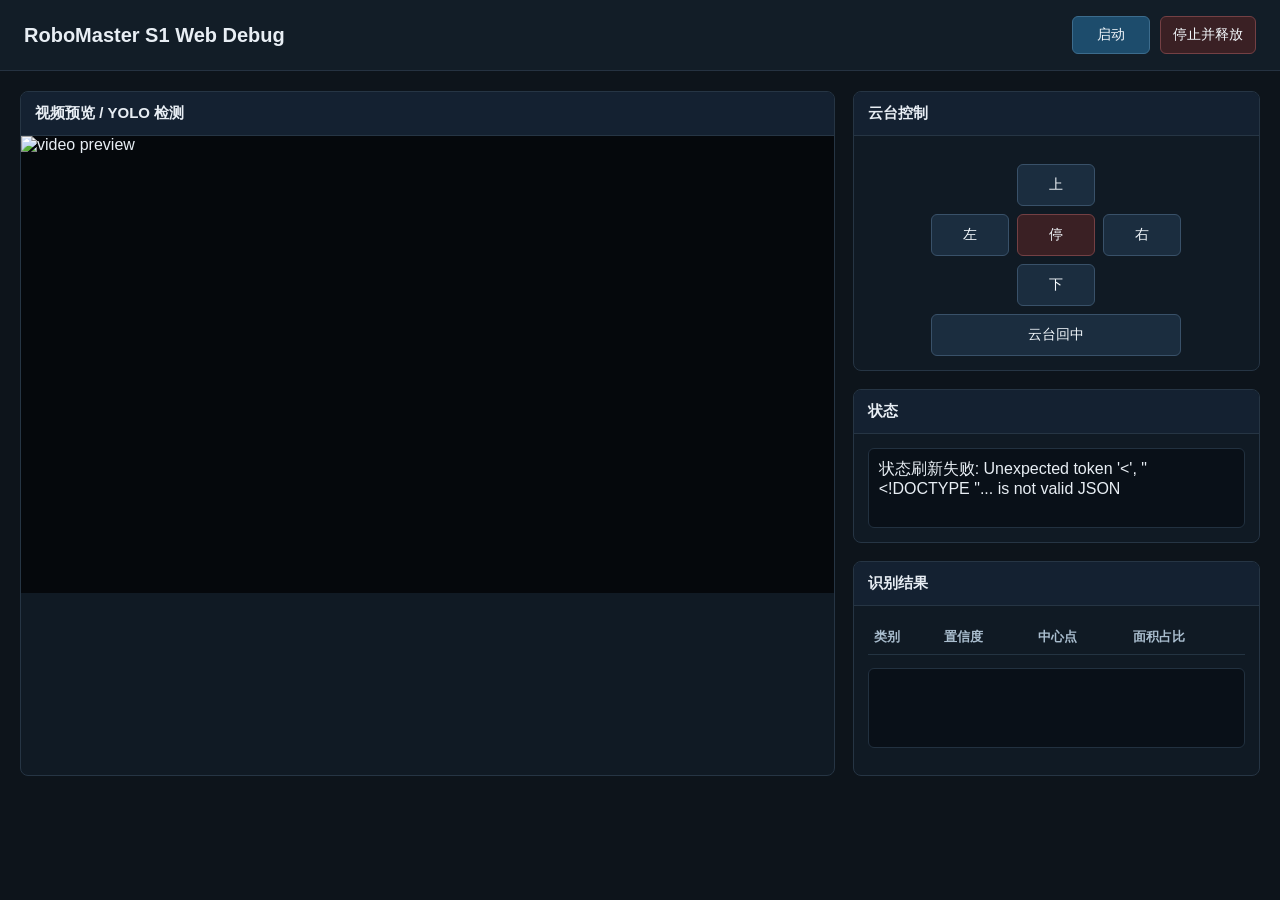
==== templates/index.html @ eebd6b9c "Add web debug panel for camera and gimbal" ====
<!doctype html>
<html lang="zh-CN">
<head>
  <meta charset="utf-8">
  <meta name="viewport" content="width=device-width, initial-scale=1">
  <title>RoboMaster S1 Web Debug</title>
  <style>
    :root {
      color-scheme: dark;
      font-family: "Segoe UI", "Microsoft YaHei", sans-serif;
      background: #0d141b;
      color: #e8eef4;
    }
    * { box-sizing: border-box; }
    body { margin: 0; background: #0d141b; }
    header {
      padding: 16px 24px;
      border-bottom: 1px solid #253241;
      background: #121d27;
      display: flex;
      align-items: center;
      justify-content: space-between;
      gap: 16px;
    }
    h1 { font-size: 20px; margin: 0; font-weight: 650; }
    main {
      padding: 20px;
      display: grid;
      grid-template-columns: minmax(480px, 2fr) minmax(320px, 1fr);
      gap: 18px;
    }
    section {
      border: 1px solid #263544;
      background: #101a24;
      border-radius: 8px;
      overflow: hidden;
    }
    section h2 {
      margin: 0;
      padding: 12px 14px;
      font-size: 15px;
      font-weight: 650;
      border-bottom: 1px solid #263544;
      background: #142131;
    }
    .video-wrap {
      aspect-ratio: 16 / 9;
      background: #05080c;
      display: grid;
      place-items: center;
    }
    #video {
      width: 100%;
      height: 100%;
      object-fit: contain;
    }
    .panel-body { padding: 14px; }
    .toolbar {
      display: flex;
      flex-wrap: wrap;
      gap: 10px;
      align-items: center;
    }
    button {
      border: 1px solid #395169;
      background: #1b2d3f;
      color: #f3f8fc;
      border-radius: 6px;
      min-width: 78px;
      min-height: 38px;
      padding: 8px 12px;
      font-size: 14px;
      cursor: pointer;
    }
    button:hover { background: #25445f; }
    button:active { transform: translateY(1px); }
    button.danger { border-color: #744044; background: #3a2024; }
    button.primary { border-color: #3c6c8d; background: #1d4c6c; }
    .gimbal-grid {
      display: grid;
      grid-template-columns: repeat(3, 78px);
      grid-template-rows: repeat(3, 42px);
      gap: 8px;
      justify-content: center;
      margin-top: 14px;
    }
    .gimbal-grid button { min-width: 0; width: 78px; height: 42px; padding: 0; }
    .up { grid-column: 2; grid-row: 1; }
    .left { grid-column: 1; grid-row: 2; }
    .stop { grid-column: 2; grid-row: 2; }
    .right { grid-column: 3; grid-row: 2; }
    .down { grid-column: 2; grid-row: 3; }
    .recenter { grid-column: 1 / 4; grid-row: 4; width: 250px !important; }
    pre, .status-line {
      background: #091018;
      border: 1px solid #223140;
      border-radius: 6px;
      padding: 10px;
      overflow: auto;
      white-space: pre-wrap;
      word-break: break-word;
      min-height: 80px;
    }
    table {
      width: 100%;
      border-collapse: collapse;
      font-size: 13px;
    }
    th, td {
      border-bottom: 1px solid #243442;
      padding: 8px 6px;
      text-align: left;
    }
    th { color: #a9bdce; font-weight: 600; }
    @media (max-width: 900px) {
      main { grid-template-columns: 1fr; padding: 12px; }
      header { align-items: flex-start; flex-direction: column; }
    }
  </style>
</head>
<body>
  <header>
    <h1>RoboMaster S1 Web Debug</h1>
    <div class="toolbar">
      <button class="primary" onclick="startRobot()">启动</button>
      <button class="danger" onclick="stopRobot()">停止并释放</button>
    </div>
  </header>

  <main>
    <section>
      <h2>视频预览 / YOLO 检测</h2>
      <div class="video-wrap">
        <img id="video" alt="video preview">
      </div>
    </section>

    <div>
      <section>
        <h2>云台控制</h2>
        <div class="panel-body">
          <div class="gimbal-grid">
            <button class="up" onmousedown="gimbal('up')" onmouseup="gimbal('stop')" onclick="gimbal('up')">上</button>
            <button class="left" onmousedown="gimbal('left')" onmouseup="gimbal('stop')" onclick="gimbal('left')">左</button>
            <button class="stop danger" onclick="gimbal('stop')">停</button>
            <button class="right" onmousedown="gimbal('right')" onmouseup="gimbal('stop')" onclick="gimbal('right')">右</button>
            <button class="down" onmousedown="gimbal('down')" onmouseup="gimbal('stop')" onclick="gimbal('down')">下</button>
            <button class="recenter" onclick="gimbal('recenter')">云台回中</button>
          </div>
        </div>
      </section>

      <section style="margin-top:18px;">
        <h2>状态</h2>
        <div class="panel-body">
          <div id="status" class="status-line">等待启动</div>
        </div>
      </section>

      <section style="margin-top:18px;">
        <h2>识别结果</h2>
        <div class="panel-body">
          <table>
            <thead>
              <tr>
                <th>类别</th>
                <th>置信度</th>
                <th>中心点</th>
                <th>面积占比</th>
              </tr>
            </thead>
            <tbody id="detections"></tbody>
          </table>
          <pre id="raw"></pre>
        </div>
      </section>
    </div>
  </main>

  <script>
    const video = document.getElementById("video");
    const statusBox = document.getElementById("status");
    const detectionsBody = document.getElementById("detections");
    const rawBox = document.getElementById("raw");

    async function postJson(url, body = {}) {
      const res = await fetch(url, {
        method: "POST",
        headers: {"Content-Type": "application/json"},
        body: JSON.stringify(body)
      });
      const data = await res.json();
      if (!res.ok || data.ok === false) {
        throw new Error(data.error || res.statusText);
      }
      return data;
    }

    async function startRobot() {
      try {
        await postJson("/api/start");
        video.src = "/video_feed?t=" + Date.now();
        await refreshStatus();
      } catch (err) {
        statusBox.textContent = "启动失败: " + err.message;
      }
    }

    async function stopRobot() {
      try {
        await postJson("/api/stop");
        video.removeAttribute("src");
        await refreshStatus();
      } catch (err) {
        statusBox.textContent = "停止失败: " + err.message;
      }
    }

    async function gimbal(direction) {
      try {
        await postJson("/api/gimbal", {direction});
        await refreshStatus();
      } catch (err) {
        statusBox.textContent = "云台控制失败: " + err.message;
      }
    }

    function renderDetections(items) {
      detectionsBody.innerHTML = "";
      for (const item of items) {
        const tr = document.createElement("tr");
        tr.innerHTML = `
          <td>${item.class_name}</td>
          <td>${item.confidence}</td>
          <td>${item.center}</td>
          <td>${item.area_ratio}</td>
        `;
        detectionsBody.appendChild(tr);
      }
      rawBox.textContent = JSON.stringify(items, null, 2);
    }

    async function refreshStatus() {
      try {
        const res = await fetch("/api/status");
        const data = await res.json();
        const s = data.status || {};
        statusBox.textContent =
          `robot=${s.robot_connected} video=${s.video_running} yolo=${s.yolo_loaded}\n` +
          `last_action=${s.last_action}\n` +
          `last_error=${s.last_error || ""}`;
        renderDetections(data.detections || []);
      } catch (err) {
        statusBox.textContent = "状态刷新失败: " + err.message;
      }
    }

    setInterval(refreshStatus, 1000);
    refreshStatus();
  </script>
</body>
</html>
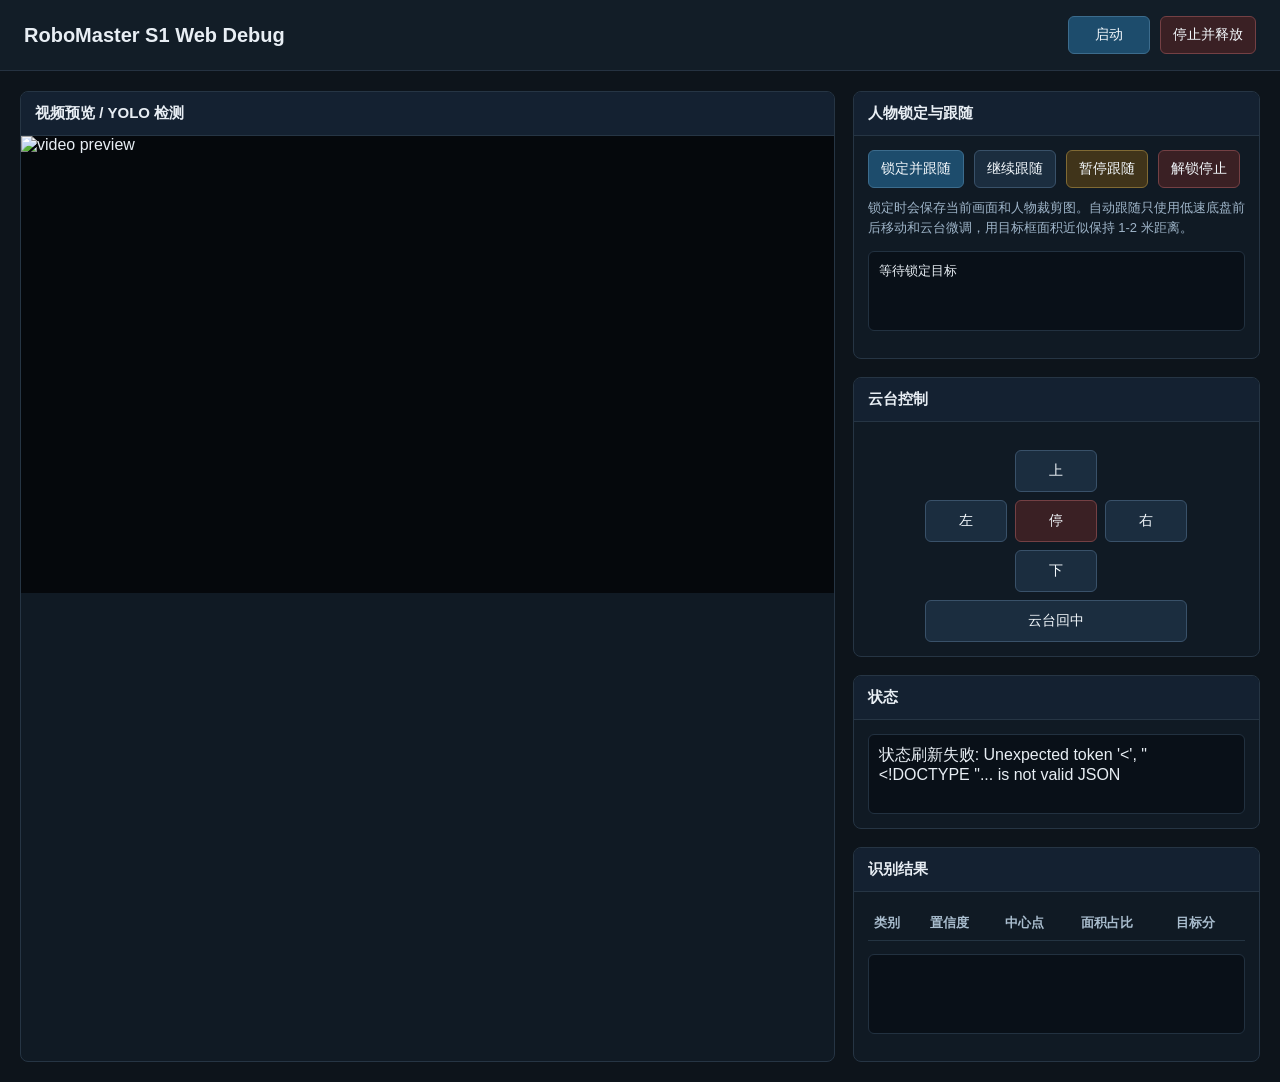
==== commit 0958c180: "Add target lock and follow web controls" ====
--- a/templates/index.html
+++ b/templates/index.html
@@ -22,11 +22,11 @@
       justify-content: space-between;
       gap: 16px;
     }
-    h1 { font-size: 20px; margin: 0; font-weight: 650; }
+    h1 { font-size: 20px; margin: 0; font-weight: 650; letter-spacing: 0; }
     main {
       padding: 20px;
       display: grid;
-      grid-template-columns: minmax(480px, 2fr) minmax(320px, 1fr);
+      grid-template-columns: minmax(480px, 2fr) minmax(360px, 1fr);
       gap: 18px;
     }
     section {
@@ -35,6 +35,7 @@
       border-radius: 8px;
       overflow: hidden;
     }
+    section + section { margin-top: 18px; }
     section h2 {
       margin: 0;
       padding: 12px 14px;
@@ -42,6 +43,7 @@
       font-weight: 650;
       border-bottom: 1px solid #263544;
       background: #142131;
+      letter-spacing: 0;
     }
     .video-wrap {
       aspect-ratio: 16 / 9;
@@ -66,31 +68,33 @@
       background: #1b2d3f;
       color: #f3f8fc;
       border-radius: 6px;
-      min-width: 78px;
+      min-width: 82px;
       min-height: 38px;
       padding: 8px 12px;
       font-size: 14px;
       cursor: pointer;
+      white-space: nowrap;
     }
     button:hover { background: #25445f; }
     button:active { transform: translateY(1px); }
     button.danger { border-color: #744044; background: #3a2024; }
     button.primary { border-color: #3c6c8d; background: #1d4c6c; }
+    button.warning { border-color: #806a34; background: #40341a; }
     .gimbal-grid {
       display: grid;
-      grid-template-columns: repeat(3, 78px);
+      grid-template-columns: repeat(3, 82px);
       grid-template-rows: repeat(3, 42px);
       gap: 8px;
       justify-content: center;
       margin-top: 14px;
     }
-    .gimbal-grid button { min-width: 0; width: 78px; height: 42px; padding: 0; }
+    .gimbal-grid button { min-width: 0; width: 82px; height: 42px; padding: 0; }
     .up { grid-column: 2; grid-row: 1; }
     .left { grid-column: 1; grid-row: 2; }
     .stop { grid-column: 2; grid-row: 2; }
     .right { grid-column: 3; grid-row: 2; }
     .down { grid-column: 2; grid-row: 3; }
-    .recenter { grid-column: 1 / 4; grid-row: 4; width: 250px !important; }
+    .recenter { grid-column: 1 / 4; grid-row: 4; width: 262px !important; }
     pre, .status-line {
       background: #091018;
       border: 1px solid #223140;
@@ -110,8 +114,22 @@
       border-bottom: 1px solid #243442;
       padding: 8px 6px;
       text-align: left;
+      vertical-align: top;
     }
     th { color: #a9bdce; font-weight: 600; }
+    .hint { color: #9eb4c8; font-size: 13px; line-height: 1.55; margin-top: 10px; }
+    .tag {
+      display: inline-flex;
+      align-items: center;
+      min-height: 24px;
+      border-radius: 4px;
+      padding: 2px 8px;
+      border: 1px solid #34485a;
+      background: #132333;
+      font-size: 13px;
+    }
+    .tag.on { border-color: #3f7d5d; background: #193728; color: #bdf2cf; }
+    .tag.off { border-color: #6a3a42; background: #321b22; color: #ffd0d5; }
     @media (max-width: 900px) {
       main { grid-template-columns: 1fr; padding: 12px; }
       header { align-items: flex-start; flex-direction: column; }
@@ -136,6 +154,22 @@
     </section>
 
     <div>
+      <section>
+        <h2>人物锁定与跟随</h2>
+        <div class="panel-body">
+          <div class="toolbar">
+            <button class="primary" onclick="lockPerson(true)">锁定并跟随</button>
+            <button onclick="setAutoFollow(true)">继续跟随</button>
+            <button class="warning" onclick="setAutoFollow(false)">暂停跟随</button>
+            <button class="danger" onclick="unlockPerson()">解锁停止</button>
+          </div>
+          <div class="hint">
+            锁定时会保存当前画面和人物裁剪图。自动跟随只使用低速底盘前后移动和云台微调，用目标框面积近似保持 1-2 米距离。
+          </div>
+          <pre id="target">等待锁定目标</pre>
+        </div>
+      </section>
+
       <section>
         <h2>云台控制</h2>
         <div class="panel-body">
@@ -150,14 +184,14 @@
         </div>
       </section>
 
-      <section style="margin-top:18px;">
+      <section>
         <h2>状态</h2>
         <div class="panel-body">
           <div id="status" class="status-line">等待启动</div>
         </div>
       </section>
 
-      <section style="margin-top:18px;">
+      <section>
         <h2>识别结果</h2>
         <div class="panel-body">
           <table>
@@ -167,6 +201,7 @@
                 <th>置信度</th>
                 <th>中心点</th>
                 <th>面积占比</th>
+                <th>目标分</th>
               </tr>
             </thead>
             <tbody id="detections"></tbody>
@@ -180,6 +215,7 @@
   <script>
     const video = document.getElementById("video");
     const statusBox = document.getElementById("status");
+    const targetBox = document.getElementById("target");
     const detectionsBody = document.getElementById("detections");
     const rawBox = document.getElementById("raw");
 
@@ -225,19 +261,62 @@
       }
     }
 
+    async function lockPerson(enableFollow) {
+      try {
+        await postJson("/api/lock_person", {enable_follow: enableFollow});
+        await refreshStatus();
+      } catch (err) {
+        statusBox.textContent = "锁定失败: " + err.message;
+      }
+    }
+
+    async function unlockPerson() {
+      try {
+        await postJson("/api/unlock_person");
+        await refreshStatus();
+      } catch (err) {
+        statusBox.textContent = "解锁失败: " + err.message;
+      }
+    }
+
+    async function setAutoFollow(enabled) {
+      try {
+        await postJson("/api/auto_follow", {enabled});
+        await refreshStatus();
+      } catch (err) {
+        statusBox.textContent = "跟随状态切换失败: " + err.message;
+      }
+    }
+
     function renderDetections(items) {
       detectionsBody.innerHTML = "";
       for (const item of items) {
         const tr = document.createElement("tr");
+        const mark = item.is_locked_target ? " <span class=\"tag on\">locked</span>" : "";
         tr.innerHTML = `
-          <td>${item.class_name}</td>
+          <td>${item.class_name}${mark}</td>
           <td>${item.confidence}</td>
           <td>${item.center}</td>
           <td>${item.area_ratio}</td>
+          <td>${item.target_score}</td>
         `;
         detectionsBody.appendChild(tr);
       }
       rawBox.textContent = JSON.stringify(items, null, 2);
+    }
+
+    function renderTarget(target, targetDetection) {
+      const locked = target && target.locked;
+      const follow = target && target.auto_follow;
+      const lockedTag = locked ? "已锁定" : "未锁定";
+      const followTag = follow ? "跟随中" : "未跟随";
+      targetBox.textContent =
+        `${lockedTag} / ${followTag}\n` +
+        `locked_at=${target.locked_at || ""}\n` +
+        `match_score=${target.last_match_score}\n` +
+        `last_seen_age_seconds=${target.last_seen_age_seconds}\n` +
+        `crop_path=${target.crop_path || ""}\n` +
+        `target_detection=${JSON.stringify(targetDetection || null, null, 2)}`;
     }
 
     async function refreshStatus() {
@@ -249,6 +328,7 @@
           `robot=${s.robot_connected} video=${s.video_running} yolo=${s.yolo_loaded}\n` +
           `last_action=${s.last_action}\n` +
           `last_error=${s.last_error || ""}`;
+        renderTarget(data.target || {}, data.target_detection);
         renderDetections(data.detections || []);
       } catch (err) {
         statusBox.textContent = "状态刷新失败: " + err.message;
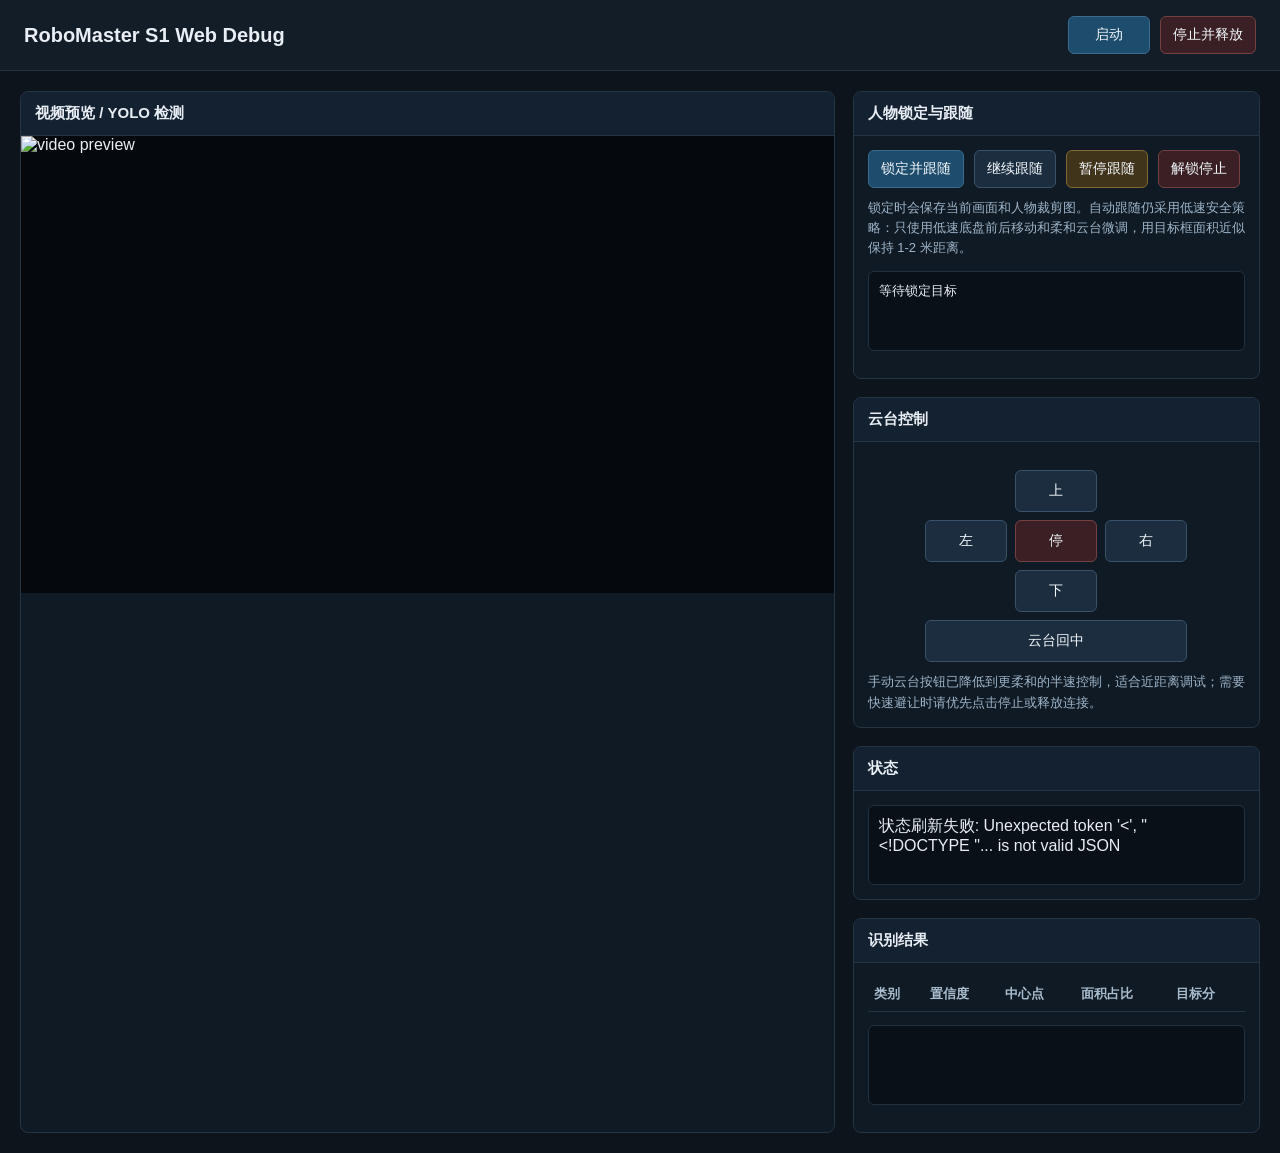
==== commit 0b7bf996: "Reduce gimbal speed and refine web controls" ====
--- a/templates/index.html
+++ b/templates/index.html
@@ -164,7 +164,7 @@
             <button class="danger" onclick="unlockPerson()">解锁停止</button>
           </div>
           <div class="hint">
-            锁定时会保存当前画面和人物裁剪图。自动跟随只使用低速底盘前后移动和云台微调，用目标框面积近似保持 1-2 米距离。
+            锁定时会保存当前画面和人物裁剪图。自动跟随仍采用低速安全策略：只使用低速底盘前后移动和柔和云台微调，用目标框面积近似保持 1-2 米距离。
           </div>
           <pre id="target">等待锁定目标</pre>
         </div>
@@ -174,12 +174,15 @@
         <h2>云台控制</h2>
         <div class="panel-body">
           <div class="gimbal-grid">
-            <button class="up" onmousedown="gimbal('up')" onmouseup="gimbal('stop')" onclick="gimbal('up')">上</button>
-            <button class="left" onmousedown="gimbal('left')" onmouseup="gimbal('stop')" onclick="gimbal('left')">左</button>
+            <button class="up" onpointerdown="pressGimbal(event, 'up')" onpointerup="releaseGimbal(event)" onpointercancel="releaseGimbal(event)" onpointerleave="releaseGimbal(event)">上</button>
+            <button class="left" onpointerdown="pressGimbal(event, 'left')" onpointerup="releaseGimbal(event)" onpointercancel="releaseGimbal(event)" onpointerleave="releaseGimbal(event)">左</button>
             <button class="stop danger" onclick="gimbal('stop')">停</button>
-            <button class="right" onmousedown="gimbal('right')" onmouseup="gimbal('stop')" onclick="gimbal('right')">右</button>
-            <button class="down" onmousedown="gimbal('down')" onmouseup="gimbal('stop')" onclick="gimbal('down')">下</button>
+            <button class="right" onpointerdown="pressGimbal(event, 'right')" onpointerup="releaseGimbal(event)" onpointercancel="releaseGimbal(event)" onpointerleave="releaseGimbal(event)">右</button>
+            <button class="down" onpointerdown="pressGimbal(event, 'down')" onpointerup="releaseGimbal(event)" onpointercancel="releaseGimbal(event)" onpointerleave="releaseGimbal(event)">下</button>
             <button class="recenter" onclick="gimbal('recenter')">云台回中</button>
+          </div>
+          <div class="hint">
+            手动云台按钮已降低到更柔和的半速控制，适合近距离调试；需要快速避让时请优先点击停止或释放连接。
           </div>
         </div>
       </section>
@@ -261,6 +264,17 @@
       }
     }
 
+    function pressGimbal(event, direction) {
+      event.preventDefault();
+      event.currentTarget.setPointerCapture?.(event.pointerId);
+      gimbal(direction);
+    }
+
+    function releaseGimbal(event) {
+      event.preventDefault();
+      gimbal("stop");
+    }
+
     async function lockPerson(enableFollow) {
       try {
         await postJson("/api/lock_person", {enable_follow: enableFollow});
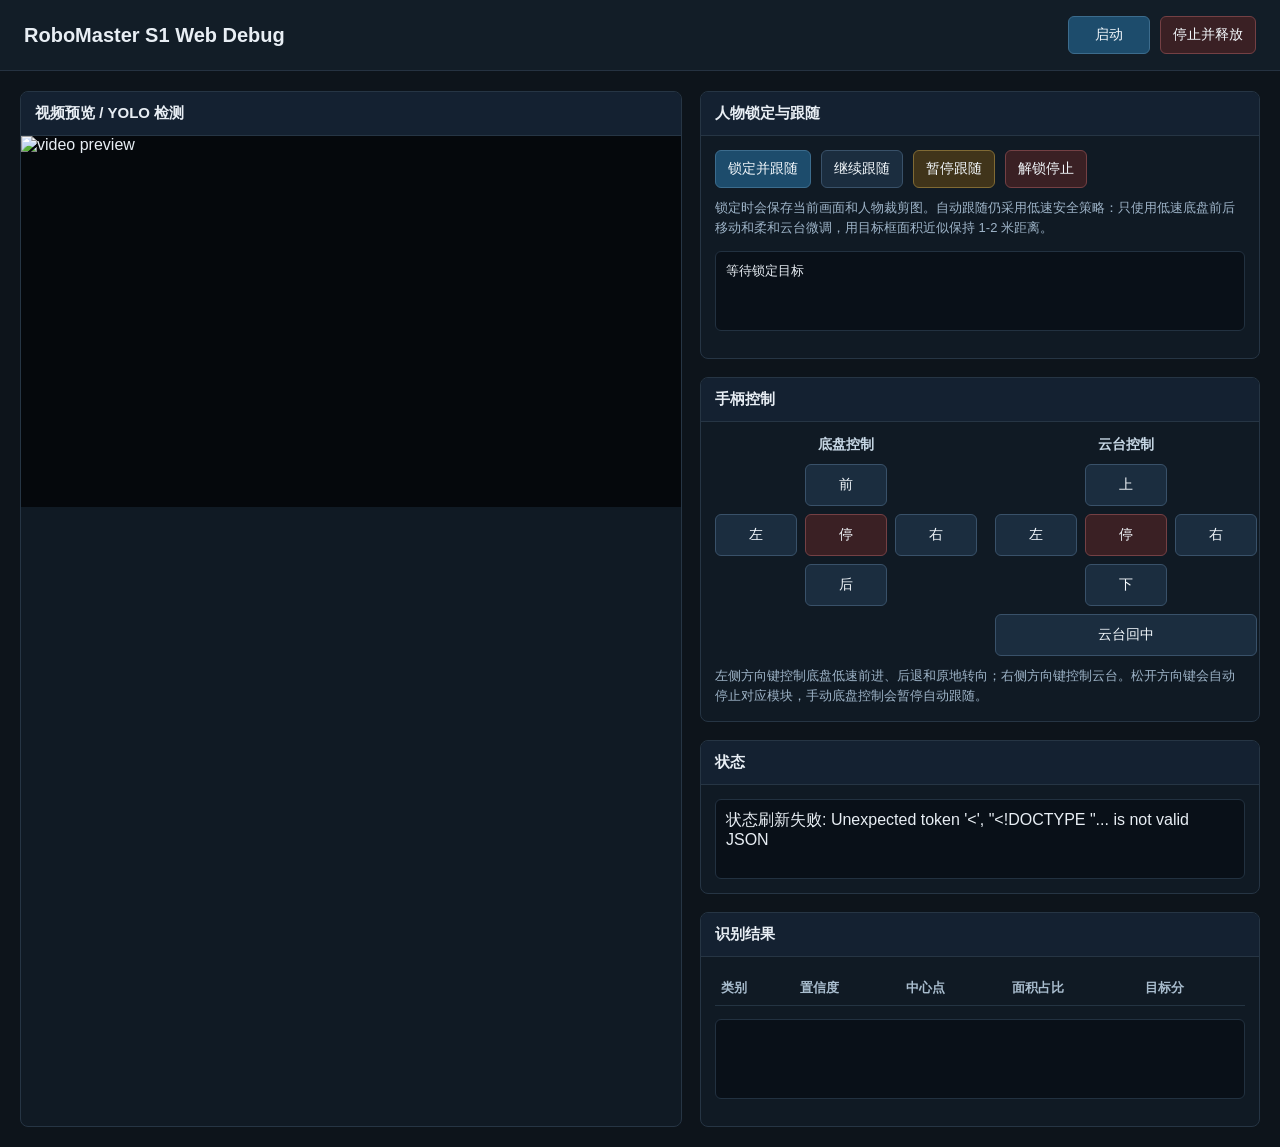
==== commit ea90f3a2: "Add web gamepad chassis controls" ====
--- a/templates/index.html
+++ b/templates/index.html
@@ -26,7 +26,7 @@
     main {
       padding: 20px;
       display: grid;
-      grid-template-columns: minmax(480px, 2fr) minmax(360px, 1fr);
+      grid-template-columns: minmax(480px, 2fr) minmax(560px, 1fr);
       gap: 18px;
     }
     section {
@@ -80,15 +80,30 @@
     button.danger { border-color: #744044; background: #3a2024; }
     button.primary { border-color: #3c6c8d; background: #1d4c6c; }
     button.warning { border-color: #806a34; background: #40341a; }
-    .gimbal-grid {
+    .manual-controls {
+      display: grid;
+      grid-template-columns: repeat(2, minmax(262px, 1fr));
+      gap: 18px;
+      align-items: start;
+    }
+    .control-pad {
+      display: grid;
+      justify-items: center;
+      gap: 10px;
+    }
+    .control-title {
+      color: #c7d7e5;
+      font-size: 14px;
+      font-weight: 650;
+    }
+    .control-grid {
       display: grid;
       grid-template-columns: repeat(3, 82px);
       grid-template-rows: repeat(3, 42px);
       gap: 8px;
       justify-content: center;
-      margin-top: 14px;
-    }
-    .gimbal-grid button { min-width: 0; width: 82px; height: 42px; padding: 0; }
+    }
+    .control-grid button { min-width: 0; width: 82px; height: 42px; padding: 0; }
     .up { grid-column: 2; grid-row: 1; }
     .left { grid-column: 1; grid-row: 2; }
     .stop { grid-column: 2; grid-row: 2; }
@@ -130,9 +145,10 @@
     }
     .tag.on { border-color: #3f7d5d; background: #193728; color: #bdf2cf; }
     .tag.off { border-color: #6a3a42; background: #321b22; color: #ffd0d5; }
-    @media (max-width: 900px) {
+    @media (max-width: 1120px) {
       main { grid-template-columns: 1fr; padding: 12px; }
       header { align-items: flex-start; flex-direction: column; }
+      .manual-controls { grid-template-columns: 1fr; }
     }
   </style>
 </head>
@@ -171,18 +187,33 @@
       </section>
 
       <section>
-        <h2>云台控制</h2>
+        <h2>手柄控制</h2>
         <div class="panel-body">
-          <div class="gimbal-grid">
-            <button class="up" onpointerdown="pressGimbal(event, 'up')" onpointerup="releaseGimbal(event)" onpointercancel="releaseGimbal(event)" onpointerleave="releaseGimbal(event)">上</button>
-            <button class="left" onpointerdown="pressGimbal(event, 'left')" onpointerup="releaseGimbal(event)" onpointercancel="releaseGimbal(event)" onpointerleave="releaseGimbal(event)">左</button>
-            <button class="stop danger" onclick="gimbal('stop')">停</button>
-            <button class="right" onpointerdown="pressGimbal(event, 'right')" onpointerup="releaseGimbal(event)" onpointercancel="releaseGimbal(event)" onpointerleave="releaseGimbal(event)">右</button>
-            <button class="down" onpointerdown="pressGimbal(event, 'down')" onpointerup="releaseGimbal(event)" onpointercancel="releaseGimbal(event)" onpointerleave="releaseGimbal(event)">下</button>
-            <button class="recenter" onclick="gimbal('recenter')">云台回中</button>
+          <div class="manual-controls">
+            <div class="control-pad">
+              <div class="control-title">底盘控制</div>
+              <div class="control-grid">
+                <button class="up" onpointerdown="pressChassis(event, 'forward')" onpointerup="releaseChassis(event)" onpointercancel="releaseChassis(event)" onpointerleave="releaseChassis(event)">前</button>
+                <button class="left" onpointerdown="pressChassis(event, 'left')" onpointerup="releaseChassis(event)" onpointercancel="releaseChassis(event)" onpointerleave="releaseChassis(event)">左</button>
+                <button class="stop danger" onclick="chassis('stop')">停</button>
+                <button class="right" onpointerdown="pressChassis(event, 'right')" onpointerup="releaseChassis(event)" onpointercancel="releaseChassis(event)" onpointerleave="releaseChassis(event)">右</button>
+                <button class="down" onpointerdown="pressChassis(event, 'backward')" onpointerup="releaseChassis(event)" onpointercancel="releaseChassis(event)" onpointerleave="releaseChassis(event)">后</button>
+              </div>
+            </div>
+            <div class="control-pad">
+              <div class="control-title">云台控制</div>
+              <div class="control-grid">
+                <button class="up" onpointerdown="pressGimbal(event, 'up')" onpointerup="releaseGimbal(event)" onpointercancel="releaseGimbal(event)" onpointerleave="releaseGimbal(event)">上</button>
+                <button class="left" onpointerdown="pressGimbal(event, 'left')" onpointerup="releaseGimbal(event)" onpointercancel="releaseGimbal(event)" onpointerleave="releaseGimbal(event)">左</button>
+                <button class="stop danger" onclick="gimbal('stop')">停</button>
+                <button class="right" onpointerdown="pressGimbal(event, 'right')" onpointerup="releaseGimbal(event)" onpointercancel="releaseGimbal(event)" onpointerleave="releaseGimbal(event)">右</button>
+                <button class="down" onpointerdown="pressGimbal(event, 'down')" onpointerup="releaseGimbal(event)" onpointercancel="releaseGimbal(event)" onpointerleave="releaseGimbal(event)">下</button>
+                <button class="recenter" onclick="gimbal('recenter')">云台回中</button>
+              </div>
+            </div>
           </div>
           <div class="hint">
-            手动云台按钮已降低到更柔和的半速控制，适合近距离调试；需要快速避让时请优先点击停止或释放连接。
+            左侧方向键控制底盘低速前进、后退和原地转向；右侧方向键控制云台。松开方向键会自动停止对应模块，手动底盘控制会暂停自动跟随。
           </div>
         </div>
       </section>
@@ -264,6 +295,26 @@
       }
     }
 
+    async function chassis(direction) {
+      try {
+        await postJson("/api/chassis", {direction});
+        await refreshStatus();
+      } catch (err) {
+        statusBox.textContent = "底盘控制失败: " + err.message;
+      }
+    }
+
+    function pressChassis(event, direction) {
+      event.preventDefault();
+      event.currentTarget.setPointerCapture?.(event.pointerId);
+      chassis(direction);
+    }
+
+    function releaseChassis(event) {
+      event.preventDefault();
+      chassis("stop");
+    }
+
     function pressGimbal(event, direction) {
       event.preventDefault();
       event.currentTarget.setPointerCapture?.(event.pointerId);
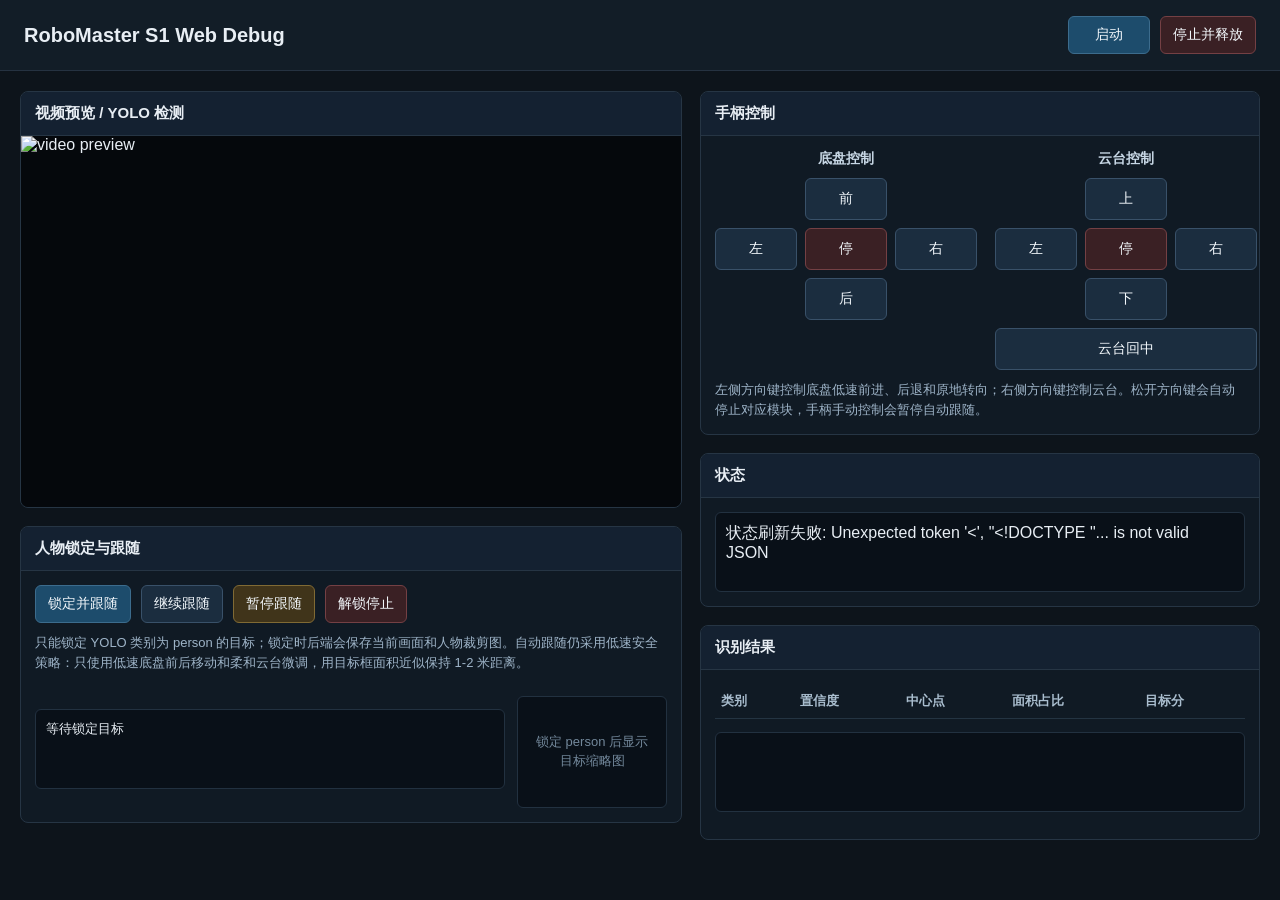
==== commit f2f614a3: "Add Safety Guard for LLM robot control" ====
--- a/templates/index.html
+++ b/templates/index.html
@@ -133,6 +133,43 @@
     }
     th { color: #a9bdce; font-weight: 600; }
     .hint { color: #9eb4c8; font-size: 13px; line-height: 1.55; margin-top: 10px; }
+    .target-summary {
+      display: grid;
+      grid-template-columns: minmax(0, 1fr) 150px;
+      gap: 12px;
+      align-items: start;
+      margin-top: 12px;
+    }
+    .target-image {
+      min-height: 112px;
+      border: 1px solid #223140;
+      border-radius: 6px;
+      background: #091018;
+      display: grid;
+      place-items: center;
+      overflow: hidden;
+    }
+    .target-image img {
+      display: none;
+      max-width: 100%;
+      max-height: 180px;
+      object-fit: contain;
+    }
+    .target-image span {
+      padding: 12px;
+      color: #73889b;
+      font-size: 13px;
+      text-align: center;
+      line-height: 1.4;
+    }
+    .target-image.has-image img { display: block; }
+    .target-image.has-image span { display: none; }
+    .status-tags {
+      display: flex;
+      flex-wrap: wrap;
+      gap: 8px;
+      margin-top: 10px;
+    }
     .tag {
       display: inline-flex;
       align-items: center;
@@ -145,10 +182,12 @@
     }
     .tag.on { border-color: #3f7d5d; background: #193728; color: #bdf2cf; }
     .tag.off { border-color: #6a3a42; background: #321b22; color: #ffd0d5; }
+    .tag.search { border-color: #806a34; background: #332b17; color: #ffe0a3; }
     @media (max-width: 1120px) {
       main { grid-template-columns: 1fr; padding: 12px; }
       header { align-items: flex-start; flex-direction: column; }
       .manual-controls { grid-template-columns: 1fr; }
+      .target-summary { grid-template-columns: 1fr; }
     }
   </style>
 </head>
@@ -162,14 +201,14 @@
   </header>
 
   <main>
-    <section>
-      <h2>视频预览 / YOLO 检测</h2>
-      <div class="video-wrap">
-        <img id="video" alt="video preview">
-      </div>
-    </section>
-
     <div>
+      <section>
+        <h2>视频预览 / YOLO 检测</h2>
+        <div class="video-wrap">
+          <img id="video" alt="video preview">
+        </div>
+      </section>
+
       <section>
         <h2>人物锁定与跟随</h2>
         <div class="panel-body">
@@ -180,12 +219,21 @@
             <button class="danger" onclick="unlockPerson()">解锁停止</button>
           </div>
           <div class="hint">
-            锁定时会保存当前画面和人物裁剪图。自动跟随仍采用低速安全策略：只使用低速底盘前后移动和柔和云台微调，用目标框面积近似保持 1-2 米距离。
+            只能锁定 YOLO 类别为 person 的目标；锁定时后端会保存当前画面和人物裁剪图。自动跟随仍采用低速安全策略：只使用低速底盘前后移动和柔和云台微调，用目标框面积近似保持 1-2 米距离。
           </div>
-          <pre id="target">等待锁定目标</pre>
+          <div id="targetTags" class="status-tags"></div>
+          <div class="target-summary">
+            <pre id="target">等待锁定目标</pre>
+            <div id="targetImageBox" class="target-image">
+              <img id="targetImage" alt="locked person thumbnail">
+              <span>锁定 person 后显示目标缩略图</span>
+            </div>
+          </div>
         </div>
       </section>
-
+    </div>
+
+    <div>
       <section>
         <h2>手柄控制</h2>
         <div class="panel-body">
@@ -213,7 +261,7 @@
             </div>
           </div>
           <div class="hint">
-            左侧方向键控制底盘低速前进、后退和原地转向；右侧方向键控制云台。松开方向键会自动停止对应模块，手动底盘控制会暂停自动跟随。
+            左侧方向键控制底盘低速前进、后退和原地转向；右侧方向键控制云台。松开方向键会自动停止对应模块，手柄手动控制会暂停自动跟随。
           </div>
         </div>
       </section>
@@ -250,6 +298,9 @@
     const video = document.getElementById("video");
     const statusBox = document.getElementById("status");
     const targetBox = document.getElementById("target");
+    const targetTags = document.getElementById("targetTags");
+    const targetImageBox = document.getElementById("targetImageBox");
+    const targetImage = document.getElementById("targetImage");
     const detectionsBody = document.getElementById("detections");
     const rawBox = document.getElementById("raw");
 
@@ -355,7 +406,8 @@
 
     function renderDetections(items) {
       detectionsBody.innerHTML = "";
-      for (const item of items) {
+      const top5 = items.slice().sort((a, b) => b.confidence - a.confidence).slice(0, 5);
+      for (const item of top5) {
         const tr = document.createElement("tr");
         const mark = item.is_locked_target ? " <span class=\"tag on\">locked</span>" : "";
         tr.innerHTML = `
@@ -370,18 +422,67 @@
       rawBox.textContent = JSON.stringify(items, null, 2);
     }
 
-    function renderTarget(target, targetDetection) {
+    function formatSearchMode(mode, lastAction) {
+      const value = (mode || "").toString();
+      if (value === "gimbal") return "云台搜索";
+      if (value === "chassis") return "底盘搜索";
+      if (value === "target") return "目标搜索";
+      if (value) return value;
+      const action = (lastAction || "").toString();
+      if (action.includes("gimbal_search")) return "云台搜索";
+      if (action.includes("chassis_search")) return "底盘搜索";
+      if (action.includes("search")) return "搜索中";
+      if (action.includes("target_lost")) return "目标丢失";
+      return "";
+    }
+
+    function renderTargetImage(target) {
+      const locked = target && target.locked;
+      const hasCrop = target && target.crop_path;
+      if (!locked || !hasCrop) {
+        targetImage.removeAttribute("src");
+        targetImageBox.classList.remove("has-image");
+        return;
+      }
+      targetImageBox.classList.add("has-image");
+      targetImage.src = "/locked_target_image?t=" + Date.now();
+    }
+
+    targetImage.addEventListener("load", () => {
+      if (targetImage.src) {
+        targetImageBox.classList.add("has-image");
+      }
+    });
+
+    targetImage.addEventListener("error", () => {
+      targetImage.removeAttribute("src");
+      targetImageBox.classList.remove("has-image");
+    });
+
+    function renderTarget(target, targetDetection, status) {
       const locked = target && target.locked;
       const follow = target && target.auto_follow;
       const lockedTag = locked ? "已锁定" : "未锁定";
       const followTag = follow ? "跟随中" : "未跟随";
+      const searchMode = formatSearchMode(target && target.search_mode, status && status.last_action);
+      const targetState = locked
+        ? (targetDetection ? "目标可见" : (searchMode || "目标丢失"))
+        : "等待锁定 person";
+      targetTags.innerHTML = `
+        <span class="tag ${locked ? "on" : "off"}">${lockedTag}</span>
+        <span class="tag ${follow ? "on" : "off"}">${followTag}</span>
+        <span class="tag ${searchMode ? "search" : ""}">${targetState}</span>
+      `;
       targetBox.textContent =
         `${lockedTag} / ${followTag}\n` +
+        `target_state=${targetState}\n` +
+        `search_mode=${target.search_mode || ""}\n` +
         `locked_at=${target.locked_at || ""}\n` +
         `match_score=${target.last_match_score}\n` +
         `last_seen_age_seconds=${target.last_seen_age_seconds}\n` +
         `crop_path=${target.crop_path || ""}\n` +
         `target_detection=${JSON.stringify(targetDetection || null, null, 2)}`;
+      renderTargetImage(target);
     }
 
     async function refreshStatus() {
@@ -393,7 +494,7 @@
           `robot=${s.robot_connected} video=${s.video_running} yolo=${s.yolo_loaded}\n` +
           `last_action=${s.last_action}\n` +
           `last_error=${s.last_error || ""}`;
-        renderTarget(data.target || {}, data.target_detection);
+        renderTarget(data.target || {}, data.target_detection, s);
         renderDetections(data.detections || []);
       } catch (err) {
         statusBox.textContent = "状态刷新失败: " + err.message;
